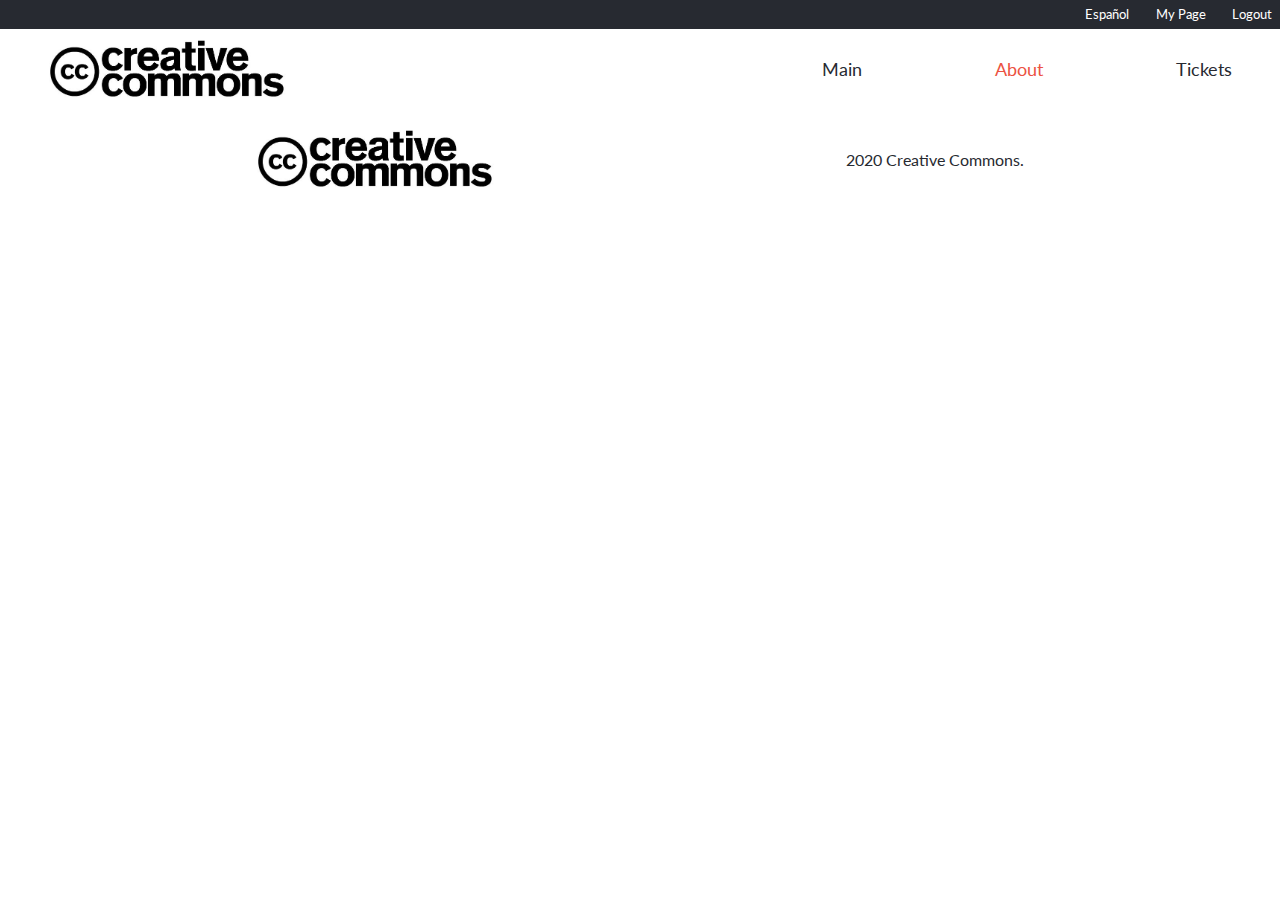
==== about.html @ bf9eaf8a "Add tickets and style" ====
<!DOCTYPE html>
<html lang="en">
    <head>
        <meta charset="UTF-8">
        <meta name="viewport" content="width=device-width, initial-scale=1.0">
        <meta http-equiv="X-UA-Compatible" content="ie=edge">

        <title>Global Conference</title>

        <link rel="icon" type="image/x-icon" href="img/logo.png">

        <link rel="stylesheet" type="text/css" href="css/font_awesome.css">
        <link rel="stylesheet" type="text/css" href="css/style.css">
    </head>
    <body>
        <header>
            <div class="container">
                <div class="header_links">
                    <a class="header_link" href="#"><i class="fab fa-facebook-f"></i></a>
                    <a class="header_link" href="#"><i class="fab fa-twitter"></i></a>
                    <a class="header_link" href="#">Espa&ntilde;ol</a>
                    <a class="header_link" href="#">My Page</a>
                    <a class="header_link" href="#">Logout</a>
                </div>
            </div>
        </header>

        <nav>
            <div class="container nav_bar">
                <a href="#"><img class="full_logo" src="img/full_logo.png" alt="Logo" /></a>

                <div class="nav_links">
                    <a class="nav_link" href="index.html">Main</a>
                    <a class="nav_link active" href="about.html">About</a>
                    <a class="nav_link" href="tickets.html">Tickets</a>
                </div>

                <a class="nav_link menu" href="#"><i class="fas fa-bars"></i></a>
            </div>
        </nav>

        <main>
            <div class="container">

            </div>
        </main>

        <footer>
              <a href="#"><img class="full_logo" src="img/full_logo.png" alt="Logo" /></a>

              <p class="copyright"><i class="far fa-copyright"></i> 2020 Creative Commons.</p>
        </footer>

        <script src="js/font_awesome.min.js"></script>
    </body>
</html>
---- css/style.css ----
/* http://meyerweb.com/eric/tools/css/reset/
   v2.0 | 20110126
   License: none (public domain)
*/
a,
abbr,
acronym,
address,
applet,
article,
aside,
audio,
b,
big,
blockquote,
body,
canvas,
caption,
center,
cite,
code,
dd,
del,
details,
dfn,
div,
dl,
dt,
em,
embed,
fieldset,
figcaption,
figure,
footer,
form,
h1,
h2,
h3,
h4,
h5,
h6,
header,
hgroup,
html,
i,
iframe,
img,
ins,
kbd,
label,
legend,
li,
mark,
menu,
nav,
object,
ol,
output,
p,
pre,
q,
ruby,
s,
samp,
section,
small,
span,
strike,
strong,
sub,
summary,
sup,
table,
tbody,
td,
tfoot,
th,
thead,
time,
tr,
tt,
u,
ul,
var,
video {
  border: 0;
  font: inherit;
  font-size: 100%;
  margin: 0;
  padding: 0;
  vertical-align: baseline;
}

/* HTML5 display-role reset for older browsers */

article,
aside,
details,
figcaption,
figure,
footer,
header,
hgroup,
menu,
nav,
section {
  display: block;
}

body {
  color: var(--black1);
  font-family: 'Lato', sans-serif;
  font-size: 16px;
  line-height: 1;
}

ol,
ul {
  list-style: none;
}

blockquote,
q {
  quotes: none;
}

blockquote::after,
blockquote::before,
q::after,
q::before {
  content: '';
  content: none;
}

table {
  border-collapse: collapse;
  border-spacing: 0;
}

/* fonts */

@font-face {
  font-family: 'Cocogoose';
  src: url(../font/Cocogoose.otf) format('truetype');
}

@font-face {
  font-family: 'Lato';
  src: url(../font/Lato.ttf) format('truetype');
}

/* colors */

:root {
  --black1: #272a31;
  --gray1: #d3d3d3;
  --gray2: #545454;
  --red1: #ec5242;
}

.container {
  margin: 0 auto;
  max-width: 1310px;
}

/* header */

header {
  background-color: var(--black1);
}

.header_links {
  display: flex;
  justify-content: space-between;
  margin: 0 0 0 auto;
  padding: 0.5rem;
  width: 15rem;
}

.header_link {
  color: #fff;
  font-family: 'Lato', sans-serif;
  font-size: 0.8rem;
  text-decoration: none;
}

.header_link:hover {
  color: var(--red1);
}

/* header */

nav {
  background-color: #fff;
}

.nav_bar {
  align-items: center;
  display: flex;
  justify-content: space-between;
  padding: 0.5rem 3rem;
}

.full_logo {
  height: 4rem;
}

.nav_links {
  align-items: baseline;
  display: flex;
  justify-content: space-between;
  max-width: 26.25rem;
  padding: 1.3rem 0;
  width: 32vw;
}

.nav_link {
  color: var(--black1);
  font-family: 'Lato', sans-serif;
  font-size: 1.1rem;
  text-decoration: none;
}

.menu {
  display: none;
  font-size: 1.4rem;
}

.nav_link:hover {
  color: var(--red1);
  text-decoration: underline #000;
}

.active {
  color: var(--red1);
}

/* main */

.white_bg {
  background-image: url('../img/white_background.jpg');
  background-repeat: no-repeat;
  background-size: cover;
  display: flex;
}

.conference_data {
  padding: 1rem;
}

.title {
  color: var(--gray2);
  font-family: 'Cocogoose', sans-serif;
  font-size: 3.2vw;
  font-weight: 700;
  padding: 7vw 0 2rem;
  text-decoration: underline var(--red1);
}

.quote {
  border: 0.2rem solid white;
  font-size: 0.8rem;
  line-height: 1.3rem;
  padding: 0.5rem;
  width: 90%;
}

.date {
  color: var(--gray2);
  font-family: 'Cocogoose', sans-serif;
  font-size: 1.9vw;
  font-weight: 700;
  padding: 2rem 0;
}

.odin {
  height: 45vw;
  width: 80%;
}

/* section 2 */

.black_bg {
  align-items: center;
  background-image: url('../img/black_background.jpg');
  background-repeat: no-repeat;
  background-size: cover;
  display: flex;
  flex-direction: column;
}

.section_title {
  color: #fff;
  font-size: 1.4rem;
  margin: 2rem;
  text-decoration: underline var(--red1);
}

.grid {
  display: flex;
  justify-content: space-between;
  margin: 2rem auto;
  width: 80%;
}

.part {
  background: rgb(214, 213, 213);
  background: radial-gradient(circle, rgba(214, 213, 213, 0.1) 0%, rgba(156, 154, 154, 0.2) 100%);
  border-radius: 0.5rem;
  padding: 1rem;
  margin-bottom: 2rem;
  width: 11rem;
}

.part_img {
  display: block;
  height: 3.5rem;
  margin: 0 auto 1rem;
  width: 4rem;
}

.part_title {
  color: var(--red1);
  font-weight: 700;
  text-align: center;
  margin: 0.5rem;
}

.part_text {
  color: #fff;
  font-size: 0.9rem;
  line-height: 1.5rem;
  margin-bottom: 1rem;
}

.more {
  color: #fff;
  font-size: 0.8rem;
  margin-bottom: 3rem;
}

.more:hover {
  color: var(--red1);
  text-decoration: none;
}

/* tickets */

.bg_tickets {
  align-items: center;
  background-image: url('../img/white_background.jpg');
  background-repeat: no-repeat;
  background-size: cover;
  display: flex;
  flex-direction: column;
}

.tickets_title {
  color: var(--gray2);
  font-size: 1.4rem;
  margin: 2rem;
  text-decoration: underline var(--red1);
}

.table {
  margin-bottom: 3rem;
}

.first_row {
  border-bottom: 0.4rem double var(--gray2);
}

th {
  padding: 2rem;
}

.row {
  border-bottom: 2px solid var(--gray2);
}

.date_tickets {
  color: var(--gray2);
  padding: 2rem;
}

.place_tickets {
  color: var(--gray2);
  padding: 2rem 3rem;
}

.city_tickets {
  color: var(--gray2);
  padding: 2rem 3rem;
}

.button_tickets {
  color: var(--red1);
  background-color: #fff;
  border: 2px solid var(--red1);
  padding: 0.5rem 2rem;
  text-decoration: none;
}

.button_tickets:hover {
  border: 2px solid var(--gray1);
  color: var(--gray2);
}

/* footer */

footer {
  align-items: center;
  display: flex;
  justify-content: space-between;
  margin: 0 auto;
  padding: 1rem;
  width: 60%;
}

/* media queries */

@media (max-width: 900px) {
  /* main */

  .title {
    font-size: 3.5vw;
  }

  .date {
    font-size: 2.1vw;
  }

  .grid {
    width: 90%;
  }
}

@media (max-width: 768px) {
  /* navbar */

  .nav_bar {
    padding: 0.5rem 1rem;
  }

  .full_logo {
    height: 3rem;
  }

  .nav_links {
    display: none;
  }

  .menu {
    display: inline;
  }

  /* main */

  .white_bg {
    flex-direction: column;
  }

  .conference_data {
    order: 2;
  }

  .title {
    font-size: 5vw;
  }

  .quote {
    width: 75%;
  }

  .date {
    font-size: 3vw;
  }

  .odin {
    order: 1;
    height: 80vw;
    width: 95%;
  }

  /* section 2 */

  .grid {
    flex-direction: column;
    align-items: center;
  }

  th {
    padding: 3vw;
  }

  .date_tickets {
    padding: 3vw;
  }

  .place_tickets {
    padding: 3vw;
  }

  .city_tickets {
    padding: 3vw;
  }

  .button_tickets {
    padding: 0.5rem 2vw;
  }

  /* footer */

  footer {
    width: 85%;
  }
}

@media (max-width: 480px) {
  /* main */

  .title {
    font-size: 6.5vw;
  }

  .quote {
    width: 85%;
  }

  .date {
    font-size: 4.5vw;
  }

  .odin {
    order: 1;
    height: 80vw;
    width: 100%;
  }

  /* tickets */

  .button_tickets {
    padding: 1vw 2vw;
  }

  .none {
    display: none;
  }

  /* footer */
  footer {
    flex-direction: column;
    width: 95%;
  }

  .copyright {
    padding-top: 1rem;
  }
}
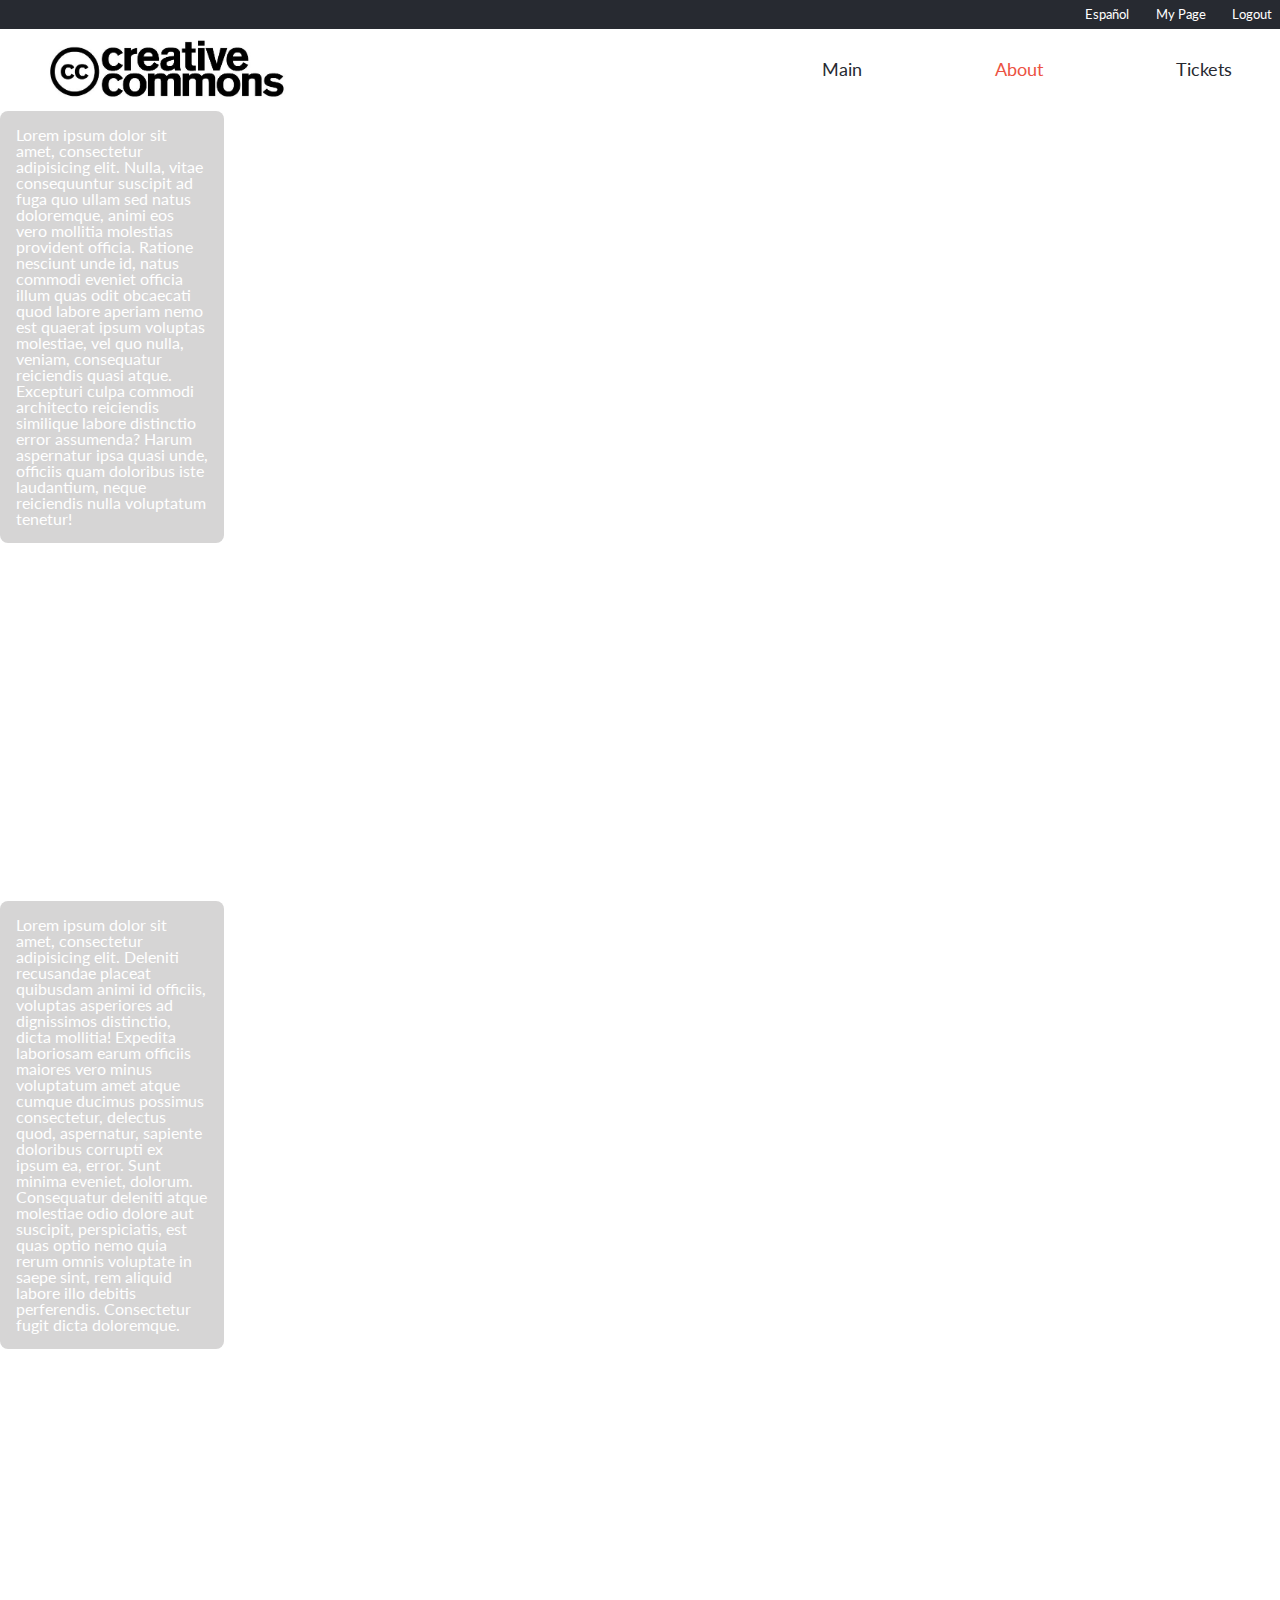
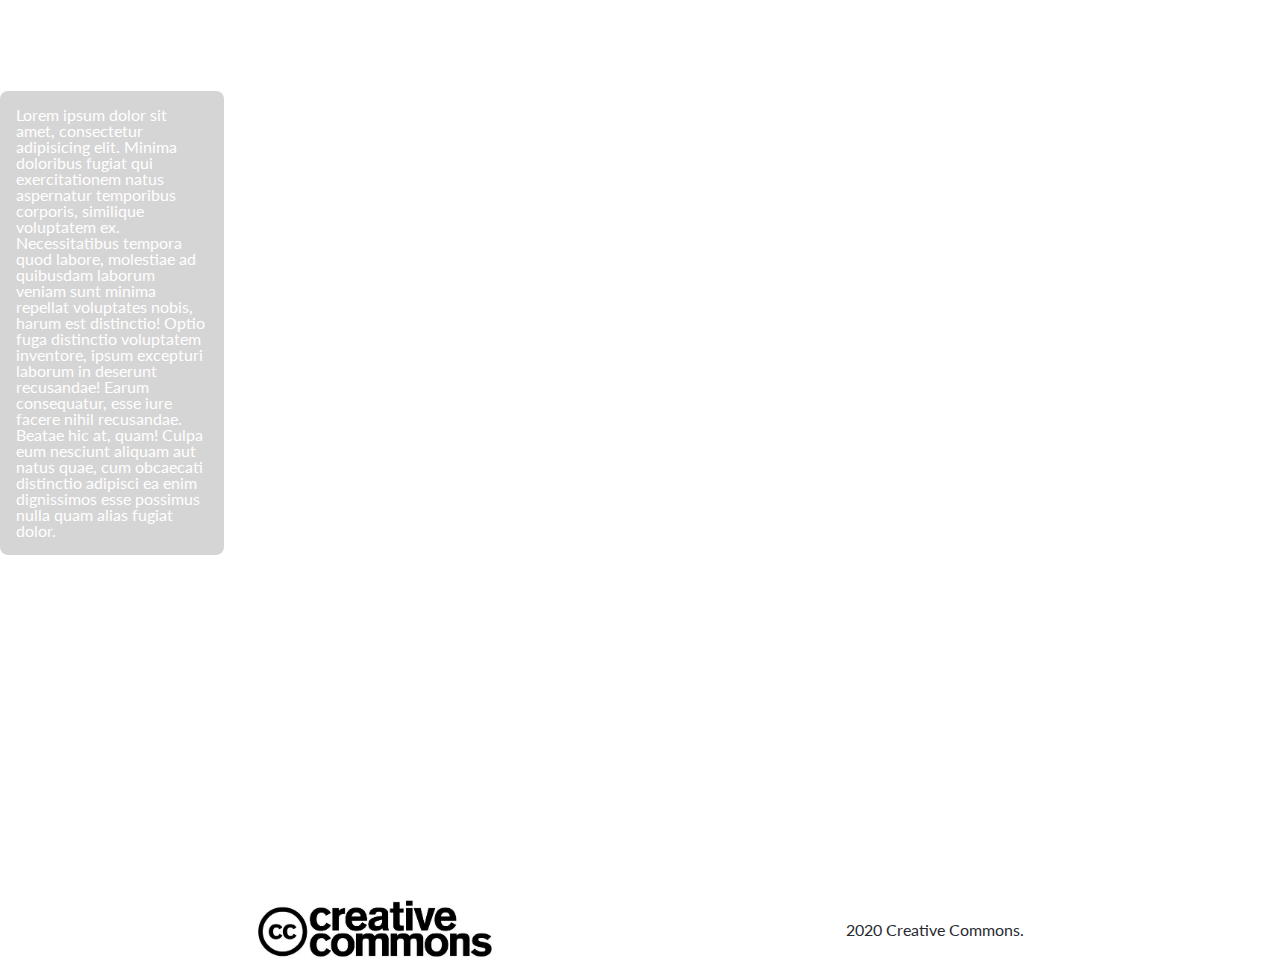
==== commit 87cf19de: "Fix HTML and CSS validator errors" ====
--- a/about.html
+++ b/about.html
@@ -1,5 +1,5 @@
 <!DOCTYPE html>
-<html lang="en">
+<html lang="zxx">
     <head>
         <meta charset="UTF-8">
         <meta name="viewport" content="width=device-width, initial-scale=1.0">
@@ -41,7 +41,19 @@
 
         <main>
             <div class="container">
+                <div class="about_section relative">
+                    <div class="section1 sticky">
+                        <div class="about_text">Lorem ipsum dolor sit amet, consectetur adipisicing elit. Nulla, vitae consequuntur suscipit ad fuga quo ullam sed natus doloremque, animi eos vero mollitia molestias provident officia. Ratione nesciunt unde id, natus commodi eveniet officia illum quas odit obcaecati quod labore aperiam nemo est quaerat ipsum voluptas molestiae, vel quo nulla, veniam, consequatur reiciendis quasi atque. Excepturi culpa commodi architecto reiciendis similique labore distinctio error assumenda? Harum aspernatur ipsa quasi unde, officiis quam doloribus iste laudantium, neque reiciendis nulla voluptatum tenetur!</div>
+                    </div>
 
+                    <div class="section2 sticky">
+                        <div class="about_text">Lorem ipsum dolor sit amet, consectetur adipisicing elit. Deleniti recusandae placeat quibusdam animi id officiis, voluptas asperiores ad dignissimos distinctio, dicta mollitia! Expedita laboriosam earum officiis maiores vero minus voluptatum amet atque cumque ducimus possimus consectetur, delectus quod, aspernatur, sapiente doloribus corrupti ex ipsum ea, error. Sunt minima eveniet, dolorum. Consequatur deleniti atque molestiae odio dolore aut suscipit, perspiciatis, est quas optio nemo quia rerum omnis voluptate in saepe sint, rem aliquid labore illo debitis perferendis. Consectetur fugit dicta doloremque.</div>
+                    </div>
+
+                    <div class="section3 sticky">
+                        <div class="about_text">Lorem ipsum dolor sit amet, consectetur adipisicing elit. Minima doloribus fugiat qui exercitationem natus aspernatur temporibus corporis, similique voluptatem ex. Necessitatibus tempora quod labore, molestiae ad quibusdam laborum veniam sunt minima repellat voluptates nobis, harum est distinctio! Optio fuga distinctio voluptatem inventore, ipsum excepturi laborum in deserunt recusandae! Earum consequatur, esse iure facere nihil recusandae. Beatae hic at, quam! Culpa eum nesciunt aliquam aut natus quae, cum obcaecati distinctio adipisci ea enim dignissimos esse possimus nulla quam alias fugiat dolor.</div>
+                    </div>
+                </div>
             </div>
         </main>
 
--- a/css/style.css
+++ b/css/style.css
@@ -108,7 +108,7 @@
 }
 
 body {
-  color: var(--black1);
+  color: #272a31;
   font-family: 'Lato', sans-serif;
   font-size: 16px;
   line-height: 1;
@@ -149,15 +149,6 @@
   src: url(../font/Lato.ttf) format('truetype');
 }
 
-/* colors */
-
-:root {
-  --black1: #272a31;
-  --gray1: #d3d3d3;
-  --gray2: #545454;
-  --red1: #ec5242;
-}
-
 .container {
   margin: 0 auto;
   max-width: 1310px;
@@ -166,7 +157,7 @@
 /* header */
 
 header {
-  background-color: var(--black1);
+  background-color: #272a31;
 }
 
 .header_links {
@@ -185,7 +176,7 @@
 }
 
 .header_link:hover {
-  color: var(--red1);
+  color: #ec5242;
 }
 
 /* header */
@@ -215,7 +206,7 @@
 }
 
 .nav_link {
-  color: var(--black1);
+  color: #272a31;
   font-family: 'Lato', sans-serif;
   font-size: 1.1rem;
   text-decoration: none;
@@ -227,12 +218,12 @@
 }
 
 .nav_link:hover {
-  color: var(--red1);
+  color: #ec5242;
   text-decoration: underline #000;
 }
 
 .active {
-  color: var(--red1);
+  color: #ec5242;
 }
 
 /* main */
@@ -249,12 +240,12 @@
 }
 
 .title {
-  color: var(--gray2);
+  color: #545454;
   font-family: 'Cocogoose', sans-serif;
   font-size: 3.2vw;
   font-weight: 700;
   padding: 7vw 0 2rem;
-  text-decoration: underline var(--red1);
+  text-decoration: underline #ec5242;
 }
 
 .quote {
@@ -266,7 +257,7 @@
 }
 
 .date {
-  color: var(--gray2);
+  color: #545454;
   font-family: 'Cocogoose', sans-serif;
   font-size: 1.9vw;
   font-weight: 700;
@@ -293,7 +284,7 @@
   color: #fff;
   font-size: 1.4rem;
   margin: 2rem;
-  text-decoration: underline var(--red1);
+  text-decoration: underline #ec5242;
 }
 
 .grid {
@@ -304,11 +295,11 @@
 }
 
 .part {
+  background: radial-gradient(circle, rgba(214, 213, 213, 0.1) 0%, rgba(156, 154, 154, 0.2) 100%);
   background: rgb(214, 213, 213);
-  background: radial-gradient(circle, rgba(214, 213, 213, 0.1) 0%, rgba(156, 154, 154, 0.2) 100%);
   border-radius: 0.5rem;
+  margin-bottom: 2rem;
   padding: 1rem;
-  margin-bottom: 2rem;
   width: 11rem;
 }
 
@@ -320,10 +311,10 @@
 }
 
 .part_title {
-  color: var(--red1);
+  color: #ec5242;
   font-weight: 700;
+  margin: 0.5rem;
   text-align: center;
-  margin: 0.5rem;
 }
 
 .part_text {
@@ -340,8 +331,55 @@
 }
 
 .more:hover {
-  color: var(--red1);
+  color: #ec5242;
   text-decoration: none;
+}
+
+/* about */
+
+.section1 {
+  background-image: url('../img/bg_odin1.jpg');
+  background-repeat: no-repeat;
+  background-size: cover;
+  height: 70vw;
+  max-height: 790px;
+  min-height: 480px;
+}
+
+.section2 {
+  background-image: url('../img/bg_odin2.jpg');
+  background-repeat: no-repeat;
+  background-size: cover;
+  height: 70vw;
+  max-height: 790px;
+  min-height: 480px;
+}
+
+.section3 {
+  background-image: url('../img/bg_odin3.jpg');
+  background-repeat: no-repeat;
+  background-size: cover;
+  height: 70vw;
+  max-height: 790px;
+  min-height: 480px;
+}
+
+.about_text {
+  background: radial-gradient(circle, rgba(214, 213, 213, 0.7) 0%, rgba(156, 154, 154, 0.9) 100%);
+  background: rgb(214, 213, 213);
+  border-radius: 0.5rem;
+  color: #fff;
+  padding: 1rem;
+  width: 12rem;
+}
+
+.sticky {
+  position: sticky;
+  top: 0;
+}
+
+.relative {
+  position: relative;
 }
 
 /* tickets */
@@ -356,10 +394,10 @@
 }
 
 .tickets_title {
-  color: var(--gray2);
+  color: #545454;
   font-size: 1.4rem;
   margin: 2rem;
-  text-decoration: underline var(--red1);
+  text-decoration: underline #ec5242;
 }
 
 .table {
@@ -367,7 +405,7 @@
 }
 
 .first_row {
-  border-bottom: 0.4rem double var(--gray2);
+  border-bottom: 0.4rem double #545454;
 }
 
 th {
@@ -375,35 +413,35 @@
 }
 
 .row {
-  border-bottom: 2px solid var(--gray2);
+  border-bottom: 2px solid #545454;
 }
 
 .date_tickets {
-  color: var(--gray2);
+  color: #545454;
   padding: 2rem;
 }
 
 .place_tickets {
-  color: var(--gray2);
+  color: #545454;
   padding: 2rem 3rem;
 }
 
 .city_tickets {
-  color: var(--gray2);
+  color: #545454;
   padding: 2rem 3rem;
 }
 
 .button_tickets {
-  color: var(--red1);
   background-color: #fff;
-  border: 2px solid var(--red1);
+  border: 2px solid #ec5242;
+  color: #ec5242;
   padding: 0.5rem 2rem;
   text-decoration: none;
 }
 
 .button_tickets:hover {
-  border: 2px solid var(--gray1);
-  color: var(--gray2);
+  border: 2px solid #d3d3d3;
+  color: #545454;
 }
 
 /* footer */
@@ -413,7 +451,7 @@
   display: flex;
   justify-content: space-between;
   margin: 0 auto;
-  padding: 1rem;
+  padding: 1rem 0;
   width: 60%;
 }
 
@@ -477,17 +515,34 @@
   }
 
   .odin {
+    height: 80vw;
     order: 1;
-    height: 80vw;
     width: 95%;
   }
 
   /* section 2 */
 
   .grid {
+    align-items: center;
     flex-direction: column;
-    align-items: center;
-  }
+  }
+
+  /* about */
+
+  .section1 {
+    height: 90vw;
+  }
+
+  .section2 {
+    height: 90vw;
+  }
+
+  .section3 {
+    background-position: center;
+    height: 120vw;
+  }
+
+  /* tickets */
 
   th {
     padding: 3vw;
@@ -532,9 +587,24 @@
   }
 
   .odin {
+    height: 80vw;
     order: 1;
-    height: 80vw;
     width: 100%;
+  }
+
+  /* about */
+
+  .section1 {
+    background-position: center;
+  }
+
+  .section2 {
+    background-position: center;
+  }
+
+  .section3 {
+    background-position: center;
+    height: 160vw;
   }
 
   /* tickets */
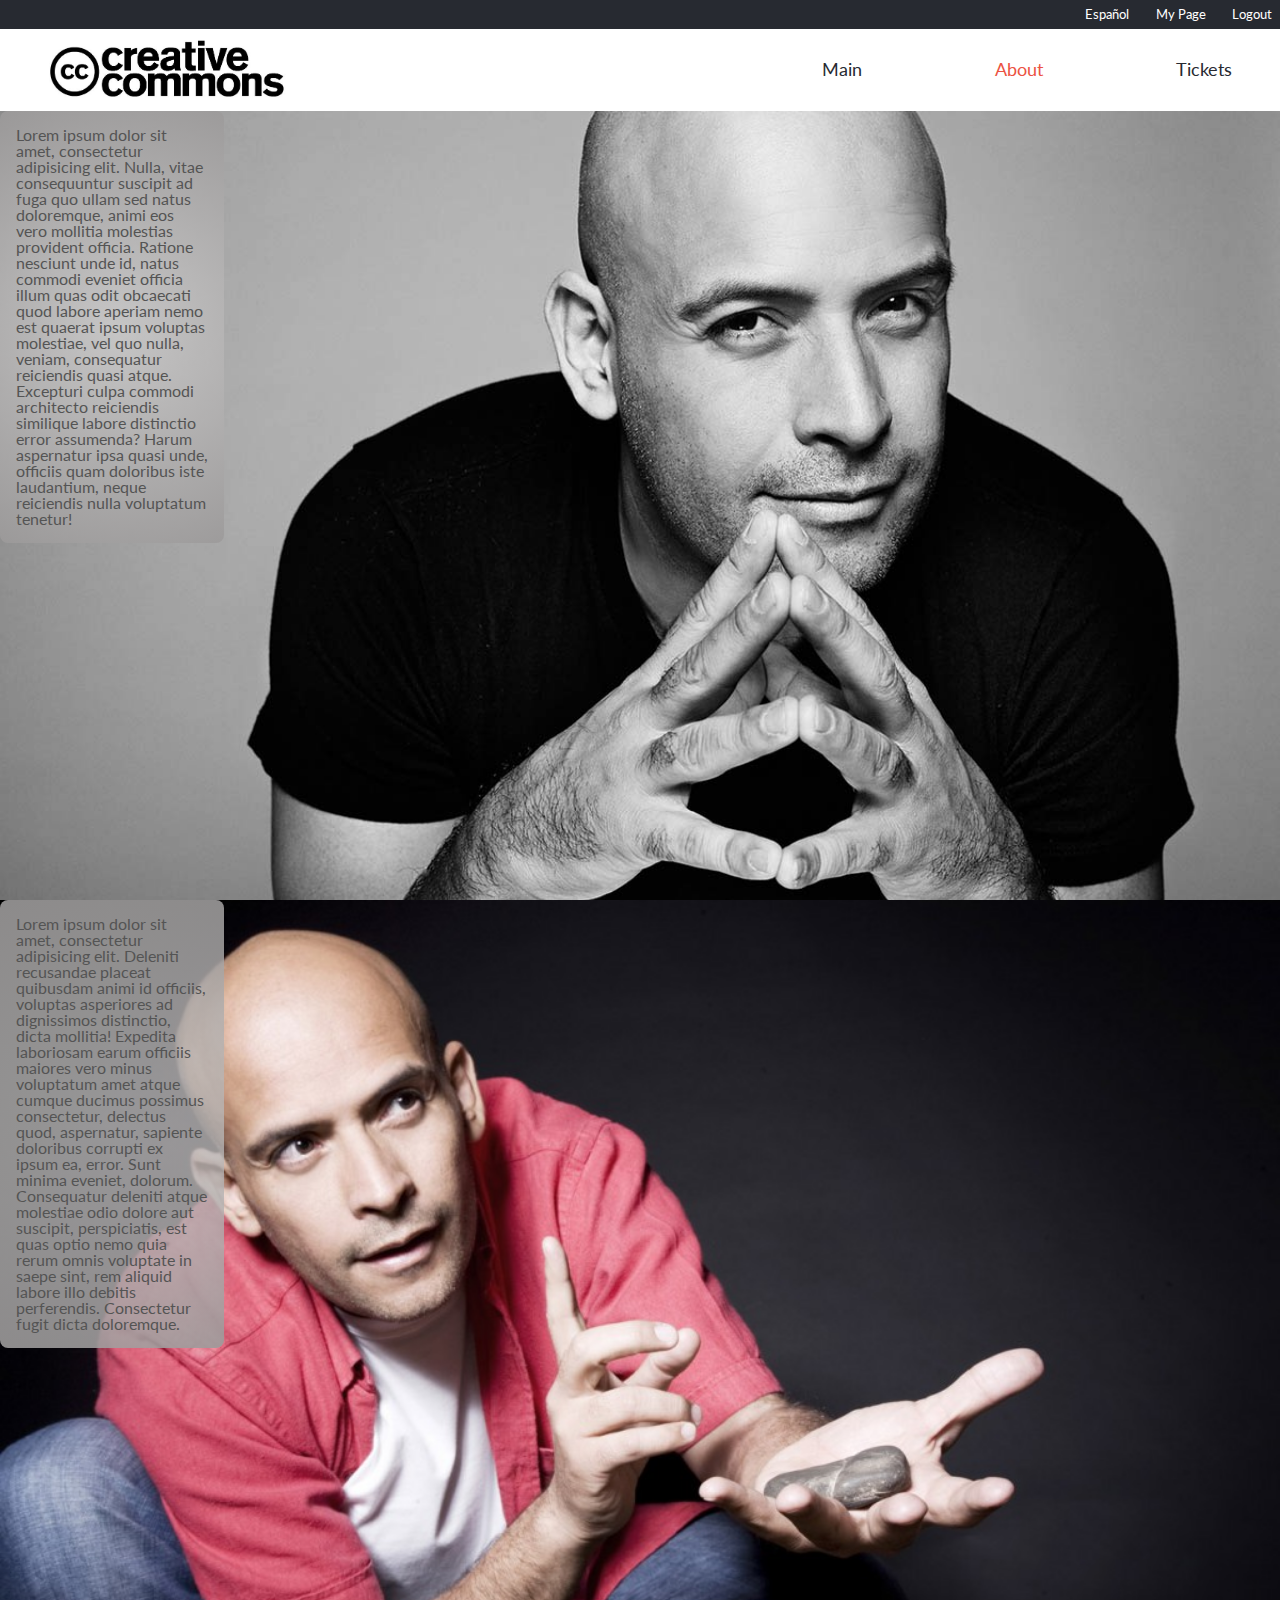
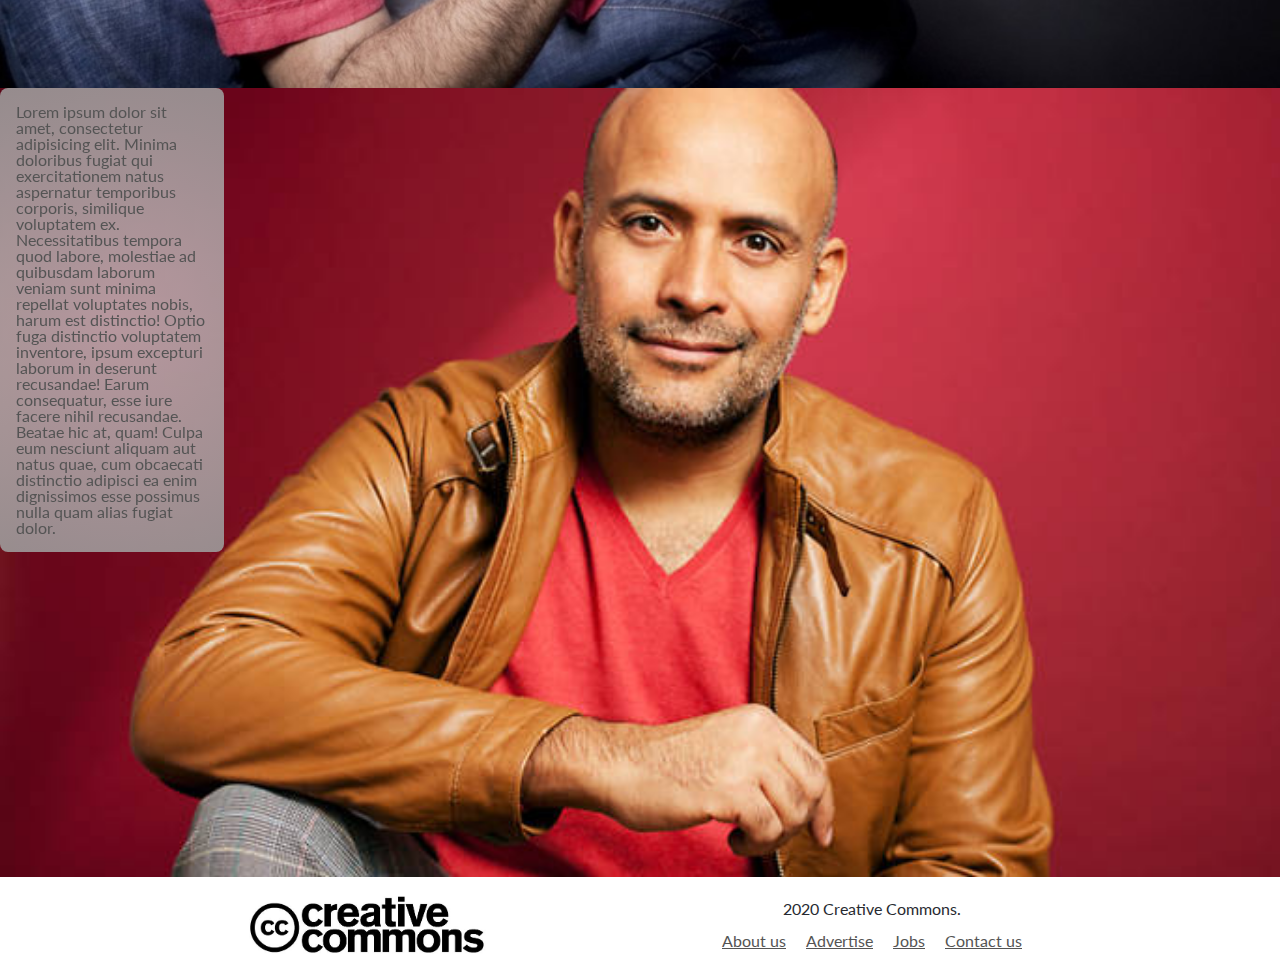
==== commit 777b9f97: "Merge pull request #1 from mcervantes71/develop" ====
--- a/about.html
+++ b/about.html
@@ -14,45 +14,41 @@
     </head>
     <body>
         <header>
-            <div class="container">
-                <div class="header_links">
-                    <a class="header_link" href="#"><i class="fab fa-facebook-f"></i></a>
-                    <a class="header_link" href="#"><i class="fab fa-twitter"></i></a>
-                    <a class="header_link" href="#">Espa&ntilde;ol</a>
-                    <a class="header_link" href="#">My Page</a>
-                    <a class="header_link" href="#">Logout</a>
+            <div class="header_links">
+                <a class="header_link white_color" href="#"><i class="fab fa-facebook-f"></i></a>
+                <a class="header_link white_color" href="#"><i class="fab fa-twitter"></i></a>
+                <a class="header_link white_color" href="#">Espa&ntilde;ol</a>
+                <a class="header_link white_color" href="#">My Page</a>
+                <a class="header_link white_color" href="#">Logout</a>
+            </div>
+
+            <nav>
+                <div class="nav_bar">
+                    <a href="#"><img class="full_logo" src="img/full_logo.png" alt="Logo" /></a>
+
+                    <div class="nav_links">
+                        <a class="nav_link" href="index.html">Main</a>
+                        <a class="nav_link active" href="about.html">About</a>
+                        <a class="nav_link" href="tickets.html">Tickets</a>
+                    </div>
+
+                    <a class="nav_link menu" href="#"><i class="fas fa-bars"></i></a>
                 </div>
-            </div>
+            </nav>
         </header>
 
-        <nav>
-            <div class="container nav_bar">
-                <a href="#"><img class="full_logo" src="img/full_logo.png" alt="Logo" /></a>
-
-                <div class="nav_links">
-                    <a class="nav_link" href="index.html">Main</a>
-                    <a class="nav_link active" href="about.html">About</a>
-                    <a class="nav_link" href="tickets.html">Tickets</a>
+        <main>
+            <div class="about_section relative">
+                <div class="section1 sticky">
+                    <div class="about_text gray_color">Lorem ipsum dolor sit amet, consectetur adipisicing elit. Nulla, vitae consequuntur suscipit ad fuga quo ullam sed natus doloremque, animi eos vero mollitia molestias provident officia. Ratione nesciunt unde id, natus commodi eveniet officia illum quas odit obcaecati quod labore aperiam nemo est quaerat ipsum voluptas molestiae, vel quo nulla, veniam, consequatur reiciendis quasi atque. Excepturi culpa commodi architecto reiciendis similique labore distinctio error assumenda? Harum aspernatur ipsa quasi unde, officiis quam doloribus iste laudantium, neque reiciendis nulla voluptatum tenetur!</div>
                 </div>
 
-                <a class="nav_link menu" href="#"><i class="fas fa-bars"></i></a>
-            </div>
-        </nav>
+                <div class="section2 sticky">
+                    <div class="about_text gray_color">Lorem ipsum dolor sit amet, consectetur adipisicing elit. Deleniti recusandae placeat quibusdam animi id officiis, voluptas asperiores ad dignissimos distinctio, dicta mollitia! Expedita laboriosam earum officiis maiores vero minus voluptatum amet atque cumque ducimus possimus consectetur, delectus quod, aspernatur, sapiente doloribus corrupti ex ipsum ea, error. Sunt minima eveniet, dolorum. Consequatur deleniti atque molestiae odio dolore aut suscipit, perspiciatis, est quas optio nemo quia rerum omnis voluptate in saepe sint, rem aliquid labore illo debitis perferendis. Consectetur fugit dicta doloremque.</div>
+                </div>
 
-        <main>
-            <div class="container">
-                <div class="about_section relative">
-                    <div class="section1 sticky">
-                        <div class="about_text">Lorem ipsum dolor sit amet, consectetur adipisicing elit. Nulla, vitae consequuntur suscipit ad fuga quo ullam sed natus doloremque, animi eos vero mollitia molestias provident officia. Ratione nesciunt unde id, natus commodi eveniet officia illum quas odit obcaecati quod labore aperiam nemo est quaerat ipsum voluptas molestiae, vel quo nulla, veniam, consequatur reiciendis quasi atque. Excepturi culpa commodi architecto reiciendis similique labore distinctio error assumenda? Harum aspernatur ipsa quasi unde, officiis quam doloribus iste laudantium, neque reiciendis nulla voluptatum tenetur!</div>
-                    </div>
-
-                    <div class="section2 sticky">
-                        <div class="about_text">Lorem ipsum dolor sit amet, consectetur adipisicing elit. Deleniti recusandae placeat quibusdam animi id officiis, voluptas asperiores ad dignissimos distinctio, dicta mollitia! Expedita laboriosam earum officiis maiores vero minus voluptatum amet atque cumque ducimus possimus consectetur, delectus quod, aspernatur, sapiente doloribus corrupti ex ipsum ea, error. Sunt minima eveniet, dolorum. Consequatur deleniti atque molestiae odio dolore aut suscipit, perspiciatis, est quas optio nemo quia rerum omnis voluptate in saepe sint, rem aliquid labore illo debitis perferendis. Consectetur fugit dicta doloremque.</div>
-                    </div>
-
-                    <div class="section3 sticky">
-                        <div class="about_text">Lorem ipsum dolor sit amet, consectetur adipisicing elit. Minima doloribus fugiat qui exercitationem natus aspernatur temporibus corporis, similique voluptatem ex. Necessitatibus tempora quod labore, molestiae ad quibusdam laborum veniam sunt minima repellat voluptates nobis, harum est distinctio! Optio fuga distinctio voluptatem inventore, ipsum excepturi laborum in deserunt recusandae! Earum consequatur, esse iure facere nihil recusandae. Beatae hic at, quam! Culpa eum nesciunt aliquam aut natus quae, cum obcaecati distinctio adipisci ea enim dignissimos esse possimus nulla quam alias fugiat dolor.</div>
-                    </div>
+                <div class="section3 sticky">
+                    <div class="about_text gray_color">Lorem ipsum dolor sit amet, consectetur adipisicing elit. Minima doloribus fugiat qui exercitationem natus aspernatur temporibus corporis, similique voluptatem ex. Necessitatibus tempora quod labore, molestiae ad quibusdam laborum veniam sunt minima repellat voluptates nobis, harum est distinctio! Optio fuga distinctio voluptatem inventore, ipsum excepturi laborum in deserunt recusandae! Earum consequatur, esse iure facere nihil recusandae. Beatae hic at, quam! Culpa eum nesciunt aliquam aut natus quae, cum obcaecati distinctio adipisci ea enim dignissimos esse possimus nulla quam alias fugiat dolor.</div>
                 </div>
             </div>
         </main>
@@ -60,7 +56,16 @@
         <footer>
               <a href="#"><img class="full_logo" src="img/full_logo.png" alt="Logo" /></a>
 
-              <p class="copyright"><i class="far fa-copyright"></i> 2020 Creative Commons.</p>
+              <div class="group">
+                <p class="copyright"><i class="far fa-copyright"></i> 2020 Creative Commons.</p>
+
+                <div class="footer_links">
+                     <a class="footer_link gray_color" href="#">About us</a>
+                     <a class="footer_link gray_color" href="#">Advertise</a>
+                     <a class="footer_link gray_color" href="#">Jobs</a>
+                     <a class="footer_link gray_color" href="#">Contact us</a>
+                 </div>
+              </div>
         </footer>
 
         <script src="js/font_awesome.min.js"></script>
--- a/css/style.css
+++ b/css/style.css
@@ -3,86 +3,22 @@
    License: none (public domain)
 */
 a,
-abbr,
-acronym,
-address,
-applet,
 article,
-aside,
-audio,
-b,
-big,
-blockquote,
 body,
-canvas,
-caption,
-center,
-cite,
-code,
-dd,
-del,
-details,
-dfn,
-div,
-dl,
-dt,
-em,
-embed,
-fieldset,
-figcaption,
-figure,
 footer,
-form,
-h1,
-h2,
-h3,
-h4,
-h5,
-h6,
 header,
-hgroup,
 html,
-i,
-iframe,
 img,
-ins,
-kbd,
-label,
-legend,
 li,
-mark,
-menu,
 nav,
-object,
-ol,
-output,
 p,
-pre,
-q,
-ruby,
-s,
-samp,
 section,
-small,
-span,
-strike,
-strong,
-sub,
-summary,
-sup,
 table,
 tbody,
 td,
-tfoot,
 th,
 thead,
-time,
-tr,
-tt,
-u,
-ul,
-var,
-video {
+tr {
   border: 0;
   font: inherit;
   font-size: 100%;
@@ -94,14 +30,8 @@
 /* HTML5 display-role reset for older browsers */
 
 article,
-aside,
-details,
-figcaption,
-figure,
 footer,
 header,
-hgroup,
-menu,
 nav,
 section {
   display: block;
@@ -112,24 +42,8 @@
   font-family: 'Lato', sans-serif;
   font-size: 16px;
   line-height: 1;
-}
-
-ol,
-ul {
-  list-style: none;
-}
-
-blockquote,
-q {
-  quotes: none;
-}
-
-blockquote::after,
-blockquote::before,
-q::after,
-q::before {
-  content: '';
-  content: none;
+  margin: 0 auto;
+  max-width: 1310px;
 }
 
 table {
@@ -149,9 +63,12 @@
   src: url(../font/Lato.ttf) format('truetype');
 }
 
-.container {
-  margin: 0 auto;
-  max-width: 1310px;
+.gray_color {
+  color: #545454;
+}
+
+.white_color {
+  color: #fff;
 }
 
 /* header */
@@ -161,6 +78,7 @@
 }
 
 .header_links {
+  background-color: #272a31;
   display: flex;
   justify-content: space-between;
   margin: 0 0 0 auto;
@@ -169,8 +87,6 @@
 }
 
 .header_link {
-  color: #fff;
-  font-family: 'Lato', sans-serif;
   font-size: 0.8rem;
   text-decoration: none;
 }
@@ -179,7 +95,7 @@
   color: #ec5242;
 }
 
-/* header */
+/* navbar */
 
 nav {
   background-color: #fff;
@@ -207,7 +123,6 @@
 
 .nav_link {
   color: #272a31;
-  font-family: 'Lato', sans-serif;
   font-size: 1.1rem;
   text-decoration: none;
 }
@@ -240,7 +155,6 @@
 }
 
 .title {
-  color: #545454;
   font-family: 'Cocogoose', sans-serif;
   font-size: 3.2vw;
   font-weight: 700;
@@ -257,7 +171,6 @@
 }
 
 .date {
-  color: #545454;
   font-family: 'Cocogoose', sans-serif;
   font-size: 1.9vw;
   font-weight: 700;
@@ -281,7 +194,6 @@
 }
 
 .section_title {
-  color: #fff;
   font-size: 1.4rem;
   margin: 2rem;
   text-decoration: underline #ec5242;
@@ -295,8 +207,8 @@
 }
 
 .part {
+  background: rgb(214, 213, 213);
   background: radial-gradient(circle, rgba(214, 213, 213, 0.1) 0%, rgba(156, 154, 154, 0.2) 100%);
-  background: rgb(214, 213, 213);
   border-radius: 0.5rem;
   margin-bottom: 2rem;
   padding: 1rem;
@@ -312,20 +224,19 @@
 
 .part_title {
   color: #ec5242;
+  font-size: 1rem;
   font-weight: 700;
   margin: 0.5rem;
   text-align: center;
 }
 
 .part_text {
-  color: #fff;
-  font-size: 0.9rem;
+  font-size: 0.8rem;
   line-height: 1.5rem;
   margin-bottom: 1rem;
 }
 
 .more {
-  color: #fff;
   font-size: 0.8rem;
   margin-bottom: 3rem;
 }
@@ -333,6 +244,71 @@
 .more:hover {
   color: #ec5242;
   text-decoration: none;
+}
+
+/* speakers */
+
+.speakers_section {
+  align-items: center;
+  display: flex;
+  flex-direction: column;
+}
+
+.speakers {
+  width: 70%;
+  display: grid;
+  grid-template-columns: auto auto;
+  grid-template-rows: auto auto auto;
+  grid-gap: 3rem;
+  padding-bottom: 4rem;
+}
+
+.speaker {
+  display: flex;
+  padding-bottom: 1.5rem;
+}
+
+.speaker_img {
+  height: 6rem;
+  width: 6rem;
+}
+
+.speaker_data {
+  padding-left: 1.5rem;
+}
+
+.speaker_name {
+  font-size: 1.1rem;
+  margin: 0;
+  padding-bottom: 0.7rem;
+}
+
+.speaker_title {
+  color: #ec5242;
+  font-size: 0.8rem;
+  margin: 0;
+  padding-bottom: 0.7rem;
+  font-style: italic;
+}
+
+.speaker_text {
+  font-size: 0.8rem;
+  line-height: 1.2rem;
+  margin: 0;
+}
+
+/* partners */
+
+.partners {
+  display: flex;
+  flex-wrap: wrap;
+  justify-content: space-around;
+  padding-bottom: 4rem;
+  width: 80%;
+}
+
+.partner {
+  width: 7rem;
 }
 
 /* about */
@@ -342,8 +318,8 @@
   background-repeat: no-repeat;
   background-size: cover;
   height: 70vw;
-  max-height: 790px;
-  min-height: 480px;
+  max-height: 49.3rem;
+  min-height: 30rem;
 }
 
 .section2 {
@@ -351,8 +327,8 @@
   background-repeat: no-repeat;
   background-size: cover;
   height: 70vw;
-  max-height: 790px;
-  min-height: 480px;
+  max-height: 49.3rem;
+  min-height: 30rem;
 }
 
 .section3 {
@@ -360,15 +336,14 @@
   background-repeat: no-repeat;
   background-size: cover;
   height: 70vw;
-  max-height: 790px;
-  min-height: 480px;
+  max-height: 49.3rem;
+  min-height: 30rem;
 }
 
 .about_text {
+  background: rgb(214, 213, 213);
   background: radial-gradient(circle, rgba(214, 213, 213, 0.7) 0%, rgba(156, 154, 154, 0.9) 100%);
-  background: rgb(214, 213, 213);
   border-radius: 0.5rem;
-  color: #fff;
   padding: 1rem;
   width: 12rem;
 }
@@ -391,10 +366,15 @@
   background-size: cover;
   display: flex;
   flex-direction: column;
+  padding-bottom: 3rem;
+}
+
+.step {
+  color: #ec5242;
+  text-decoration: none;
 }
 
 .tickets_title {
-  color: #545454;
   font-size: 1.4rem;
   margin: 2rem;
   text-decoration: underline #ec5242;
@@ -417,17 +397,14 @@
 }
 
 .date_tickets {
-  color: #545454;
   padding: 2rem;
 }
 
 .place_tickets {
-  color: #545454;
   padding: 2rem 3rem;
 }
 
 .city_tickets {
-  color: #545454;
   padding: 2rem 3rem;
 }
 
@@ -447,15 +424,55 @@
 /* footer */
 
 footer {
-  align-items: center;
   display: flex;
   justify-content: space-between;
   margin: 0 auto;
+  max-width: 49rem;
   padding: 1rem 0;
-  width: 60%;
+  width: 80%;
+}
+
+.group {
+  display: flex;
+  flex-direction: column;
+  height: 4rem;
+  justify-content: space-around;
+}
+
+.copyright {
+  align-self: center;
+  display: flex;
+}
+
+.footer_links {
+  display: flex;
+  justify-content: space-around;
+  width: 20rem;
+}
+
+.footer_link:hover {
+  color: #ec5242;
+  text-decoration: none;
 }
 
 /* media queries */
+
+@media (min-width: 1310px) {
+  /* main */
+
+  .title {
+    font-size: 2.7rem;
+    padding-top: 5.5rem;
+  }
+
+  .date {
+    font-size: 1.7rem;
+  }
+
+  .odin {
+    max-height: 36.6rem;
+  }
+}
 
 @media (max-width: 900px) {
   /* main */
@@ -527,6 +544,13 @@
     flex-direction: column;
   }
 
+  /* speakers */
+
+  .speakers {
+    width: 70%;
+    grid-template-columns: auto;
+  }
+
   /* about */
 
   .section1 {
@@ -568,6 +592,24 @@
 
   footer {
     width: 85%;
+  }
+}
+
+@media (max-width: 630px) {
+  /* footer */
+
+  footer {
+    align-items: center;
+    flex-direction: column;
+    width: 100%;
+  }
+
+  .group {
+    width: 90%;
+  }
+
+  .footer_links {
+    width: 100%;
   }
 }
 
@@ -616,14 +658,4 @@
   .none {
     display: none;
   }
-
-  /* footer */
-  footer {
-    flex-direction: column;
-    width: 95%;
-  }
-
-  .copyright {
-    padding-top: 1rem;
-  }
-}
+}
